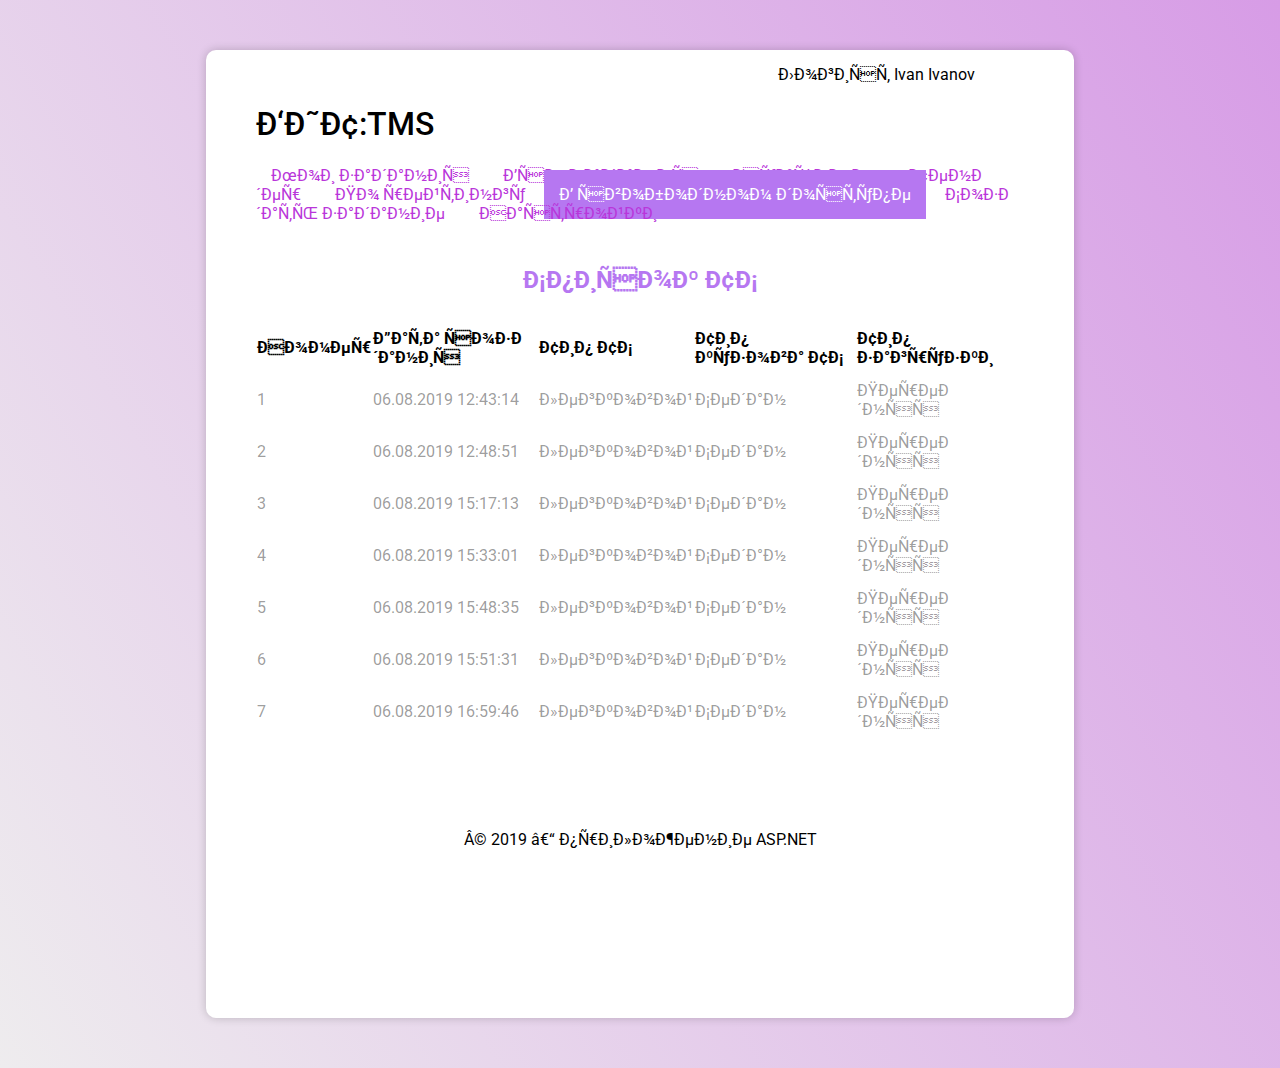
==== index.html @ 73862709 "origin" ====
<!DOCTYPE html>
<html style  js flexbox flexboxlegacy canvas canvastext webgl no-touch geolocation postmessage websqldatabase indexeddb hashchange history draganddrop websockets rgba hsla multiplebgs backgroundsize borderimage borderradius boxshadow textshadow opacity cssanimations csscolumns cssgradients cssreflections csstransforms csstransforms3d csstransitions fontface generatedcontent video audio localstorage sessionstorage webworkers applicationcache svg inlinesvg smil svgclippaths><head><meta http-equivContent-Type contenttext/html; charsetUTF-8>
<head>
    <meta nameviewport contentwidthdevice-width, initial-scale1.0>
    <title>Home Page – приложение ASP.NET</title>
    <link href="https://fonts.googleapis.com/css?family=Exo+2:200&display=swap" rel="stylesheet">
    <link href="https://fonts.googleapis.com/css?family=Alegreya+Sans+SC:300&display=swap" rel="stylesheet">
    <link href="https://fonts.googleapis.com/css?family=Montserrat:100&display=swap" rel="stylesheet">
    <link href="https://fonts.googleapis.com/css?family=Source+Sans+Pro:200i&display=swap" rel="stylesheet">
    <link href="https://fonts.googleapis.com/css?family=Roboto:300&display=swap" rel="stylesheet">
	<link href="styles.css" rel="stylesheet">
</head>
<body>
    <div class="body-content">
        <div class="logged-in-user">
            <span>Логист Ivan Ivanov</span>
            <img src="images/arrowDown.png" width="20px" height="15px" onclick="goOut()"/>
            <a href="#" class="out">Выйти</a>
        </div>

        <div class="BIT-TMS">
            <h1>БИТ:TMS</h1>
        </div>

        <div class="logistian-menu">
            <span><a>Мои задания</a></span>
            <span><a>Все задания</a></span> 
            <span><a>Аукцион</a></span> 
            <span><a>Тендер</a></span> 
            <span><a>По рейтингу</a></span> 
            <span><a>В свободном доступе</a></span> 
            <span><a >Создать задание</a></span>
            <span><a>Настройки</a></span>
        </div>
        <div class="list">
            <div class="table-title">
                <h2>Список ТС</h2>
            </div>
            <table class="list-table">
                <tbody>
                    <tr>
                        <td>Номер </td>
                        <td>Дата создания </td>
                        <td>Тип ТС</td>
                        <td>Тип кузова ТС</td>
                        <td>Тип загрузки</td>
                    </tr>
                    <tr>
                        <td>1</td>
                        <td>06.08.2019 12:43:14</td>
                        <td>легковой</td>
                        <td>Седан</td>
                        <td>Передняя</td>
                    </tr>
                    <tr>
                        <td>2</td>
                        <td>06.08.2019 12:48:51</td>
                        <td>легковой</td>
                        <td>Седан</td>
                        <td>Передняя</td>
                    </tr>
                    <tr>
                        <td>3</td>
                        <td>06.08.2019 15:17:13</td>
                        <td>легковой</td>
                        <td>Седан</td>
                        <td>Передняя</td>
                    </tr>
                    <tr>
                        <td>4</td>
                        <td>06.08.2019 15:33:01</td>
                        <td>легковой</td>
                        <td>Седан</td>
                        <td>Передняя</td>
                    </tr>
                    <tr>
                        <td>5</td>
                        <td>06.08.2019 15:48:35</td>
                        <td>легковой</td>
                        <td>Седан</td>
                        <td>Передняя</td>
                    </tr>
                    <tr>
                        <td>6</td>
                        <td>06.08.2019 15:51:31</td>
                        <td>легковой</td>
                        <td>Седан</td>
                        <td>Передняя</td>
                    </tr>
                    <tr>
                        <td>7</td>
                        <td>06.08.2019 16:59:46</td>
                        <td>легковой</td>
                        <td>Седан</td>
                        <td>Передняя</td>
                    </tr>
                </tbody>
            </table>
        </div>
        <div class="footer">
            <p>© 2019 – приложение ASP.NET</p>
        </div>
    </div>
</body>

<script type="text/javascript">
    function goOut() {
        if(document.querySelector('.out').style.display == ''){
            document.querySelector('.out').style.display = 'block';
            document.querySelector('.out').style.position = "absolute";
            document.querySelector('.out').style.right = "50px";
        } else if(document.querySelector('.out').style.display == 'block'){
            document.querySelector('.out').style.display = '';
        }
    }
</script>
</html>
---- styles.css ----
body {
	background: linear-gradient(-120deg,/*black,white);*/#d79ce6,#eeecee);
	padding: 0;
	margin: 0;
}

@media (min-height: 645px){
	.footer {
		margin-top: 12%;
	}
}

.body-content {
	margin: 0 auto;
	margin-top: 50px;
	margin-bottom: 50px;
	padding-left: 50px;
	padding-right: 50px;
	background: white;
	font-family: 'Roboto', sans-serif;
	width: 60%;
	height: 968px;
	font-size: 16px;
	border-radius: 10px;
	box-shadow: 0 0 10px rgba(0, 0, 0, 0.2); /* Параметры тени */
}

.footer {
	text-align: center;
}

.logged-in-user {
	position: relative;
	padding: 15px 25px 0 0;
}



.BIT-TMS {
	margin-bottom: 3%;
	font-weight: bold;
}

.logistian-menu span {
	cursor: pointer;
	text-align: center;
	padding: 15px;
	color: rgb(185, 54, 218);
}

.logistian-menu span:nth-child(6) {
	background: rgb(182, 119, 241);
	color: white;
}


h1,h2 {
	font-weight: 500;
}

h2 {
	text-align: center;
	color: rgb(182, 119, 241);
	font-weight: bold;
}


table tbody td {
	height: 50px;
}

table tbody tr:first-child td{
	font-weight: bold;
}

.logged-in-user {
	text-align: right;
}

.table-title {
	width: 100%;
	margin-bottom: 1%;
}

.table-title h1 {
	font-weight: normal;
}

.list {
	display: flex;
	justify-content: center;
	flex-wrap: wrap;
	margin-top: 3%;
}

.list-table {
	min-width: 100%;
	border-spacing: 0;
	height: auto;
}

.list-table tbody tr:nth-child(n+2) {
	color:rgba(0, 0, 0, 0.4);
	font-family: 'Roboto', sans-serif;
	/* font-family: 'Alegreya Sans', sans-serif; */
	/* font-family: 'Roboto', sans-serif; */
	/* font-family: 'Roboto', sans-serif;
	font-family: 'Source Sans Pro', sans-serif;
	font-family: 'Raleway', sans-serif;
	font-family: 'Titillium Web', sans-serif;
	font-family: 'Work Sans', sans-serif;
	font-family: 'Dosis', sans-serif;
	font-family: 'Kanit', sans-serif;
	font-family: 'Catamaran', sans-serif;
	font-family: 'Rajdhani', sans-serif;
	font-family: 'Assistant', sans-serif;
	font-family: 'Changa', sans-serif;
	font-family: 'Advent Pro', sans-serif;
	font-family: 'Biryani', sans-serif;
	font-family: 'Martel Sans', sans-serif;
	font-family: 'Miriam Libre', sans-serif;
	font-family: 'Dorsa', sans-serif; */
	/* font-family: 'Source Sans Pro', sans-serif; */
}

.list-table tbody tr:nth-child(n+2):hover {
	box-shadow: 0px 0px 10px 0px rgba(0, 0, 0, 0.1);
}

/* .list-table tbody tr:nth-child(n+2) td {
	padding-top: 9px;
	padding-bottom: 9px;
} */
.out {
	display: none;
}
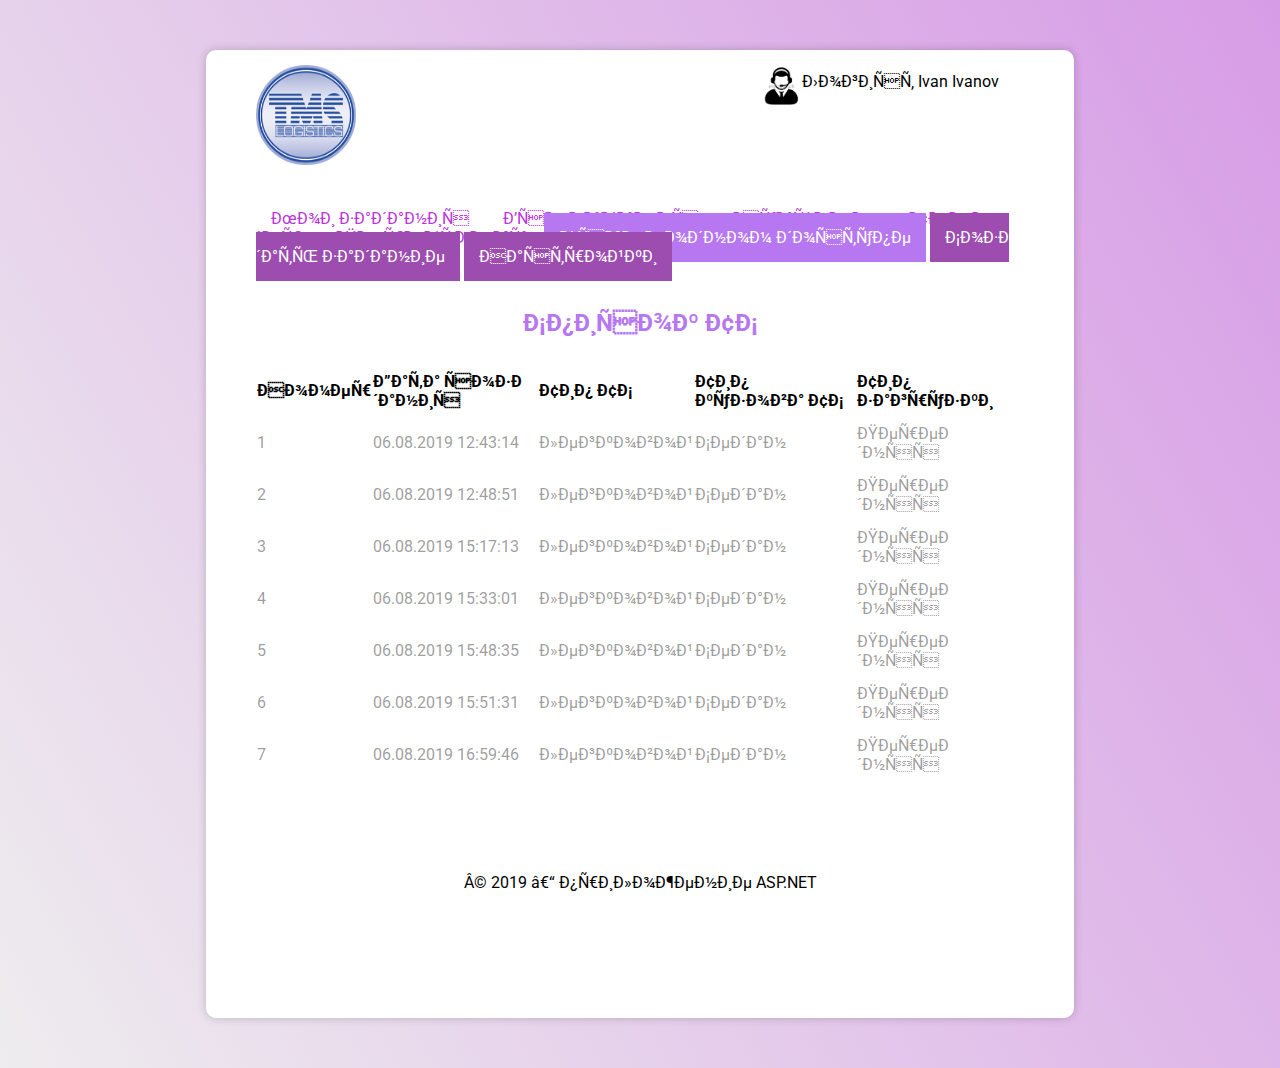
==== commit 7049c168: "коммит для доработок" ====
--- a/index.html
+++ b/index.html
@@ -13,13 +13,10 @@
 <body>
     <div class="body-content">
         <div class="logged-in-user">
-            <span>Логист Ivan Ivanov</span>
-            <img src="images/arrowDown.png" width="20px" height="15px" onclick="goOut()"/>
+            <span class="logo"><img src="images/logo.png" height="100px" width="100px"></span>
+            <img src="images/logist.png" width="40px" height="40px" onclick="goOut()"/>
+            <span class="user-name">Логист Ivan Ivanov</span>
             <a href="#" class="out">Выйти</a>
-        </div>
-
-        <div class="BIT-TMS">
-            <h1>БИТ:TMS</h1>
         </div>
 
         <div class="logistian-menu">
@@ -108,7 +105,8 @@
         if(document.querySelector('.out').style.display == ''){
             document.querySelector('.out').style.display = 'block';
             document.querySelector('.out').style.position = "absolute";
-            document.querySelector('.out').style.right = "50px";
+            document.querySelector('.out').style.right = "410px";
+            document.querySelector('.out').style.top = "100px";
         } else if(document.querySelector('.out').style.display == 'block'){
             document.querySelector('.out').style.display = '';
         }
--- a/styles.css
+++ b/styles.css
@@ -1,5 +1,5 @@
 body {
-	background: linear-gradient(-120deg,/*black,white);*/#d79ce6,#eeecee);
+	background: linear-gradient(-120deg,#d79ce6,#eeecee);
 	padding: 0;
 	margin: 0;
 }
@@ -30,15 +30,22 @@
 }
 
 .logged-in-user {
-	position: relative;
+	display: flex;
 	padding: 15px 25px 0 0;
+	margin: 0 0 40px 0;
 }
 
+.logged-in-user .logo {
+	flex-grow: 1;
+	text-align: left;
+}
 
+.logged-in-user .user-name {
+	padding-top: 1% 
+}
 
-.BIT-TMS {
-	margin-bottom: 3%;
-	font-weight: bold;
+.logged-in-user img {
+	cursor: pointer;
 }
 
 .logistian-menu span {
@@ -46,6 +53,12 @@
 	text-align: center;
 	padding: 15px;
 	color: rgb(185, 54, 218);
+}
+
+.logistian-menu span:nth-child(7),
+.logistian-menu span:nth-child(8) {
+	background: rgb(156, 77, 175);
+	color: white;
 }
 
 .logistian-menu span:nth-child(6) {
@@ -71,10 +84,6 @@
 
 table tbody tr:first-child td{
 	font-weight: bold;
-}
-
-.logged-in-user {
-	text-align: right;
 }
 
 .table-title {
@@ -124,7 +133,7 @@
 }
 
 .list-table tbody tr:nth-child(n+2):hover {
-	box-shadow: 0px 0px 10px 0px rgba(0, 0, 0, 0.1);
+	box-shadow: 0px 0px 10px 0px rgba(0, 0, 0, 0.4);
 }
 
 /* .list-table tbody tr:nth-child(n+2) td {
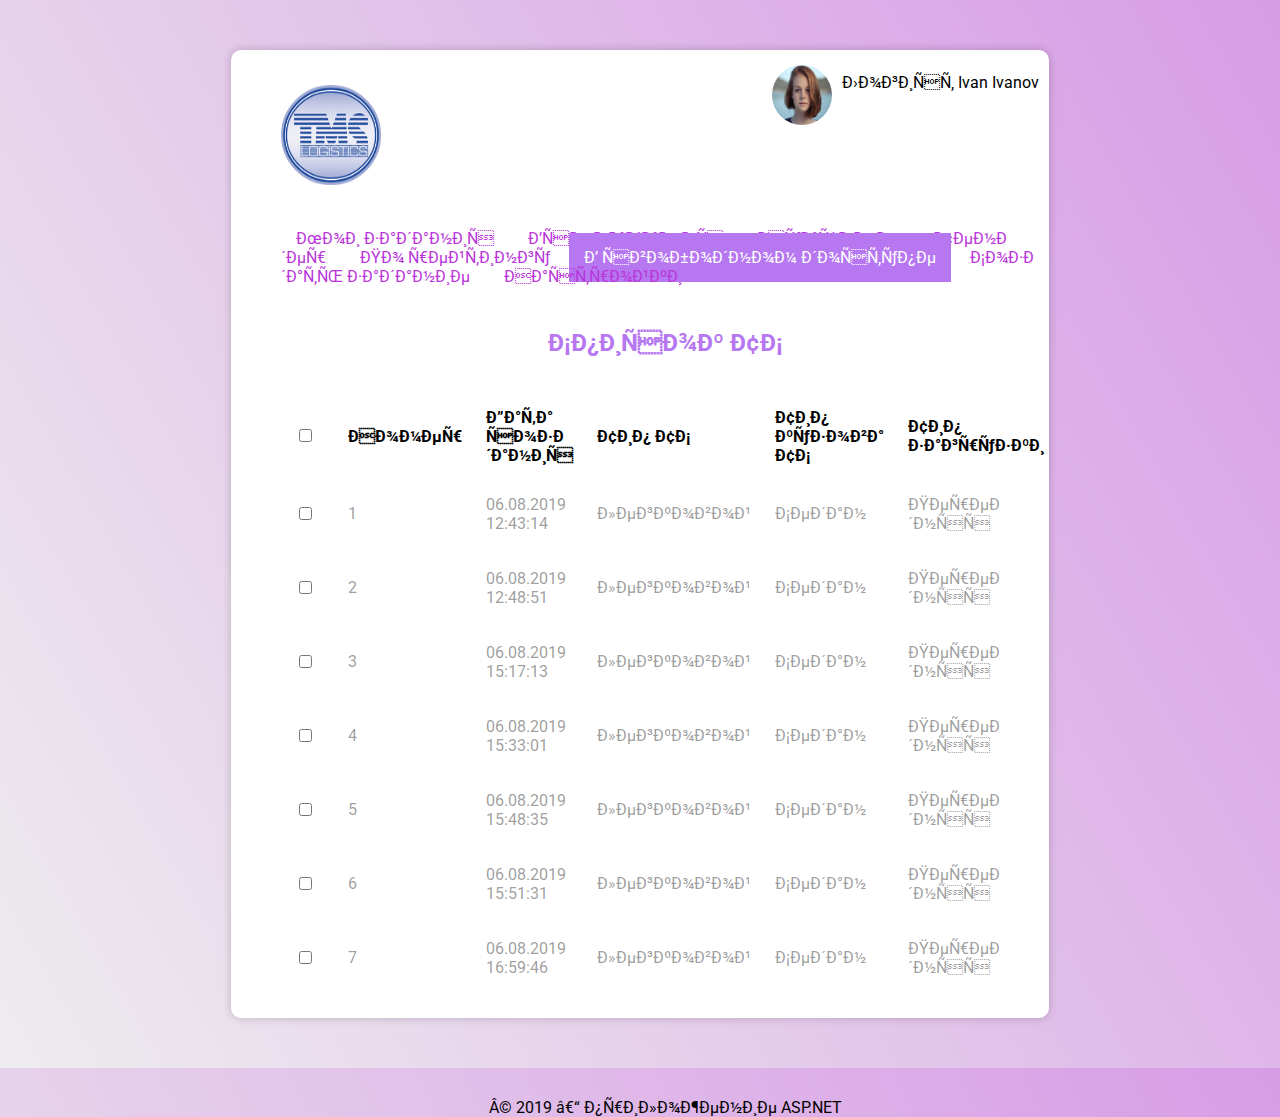
==== commit ba2a23a7: "сделал правки макета" ====
--- a/index.html
+++ b/index.html
@@ -14,7 +14,7 @@
     <div class="body-content">
         <div class="logged-in-user">
             <span class="logo"><img src="images/logo.png" height="100px" width="100px"></span>
-            <img src="images/logist.png" width="40px" height="40px" onclick="goOut()"/>
+            <img src="images/real_user.png" width="60px" height="60px" class="user-photo" onclick="goOut()"/>
             <span class="user-name">Логист Ivan Ivanov</span>
             <a href="#" class="out">Выйти</a>
         </div>
@@ -36,6 +36,7 @@
             <table class="list-table">
                 <tbody>
                     <tr>
+                        <td><input type="checkbox" class=""/></td>
                         <td>Номер </td>
                         <td>Дата создания </td>
                         <td>Тип ТС</td>
@@ -43,6 +44,7 @@
                         <td>Тип загрузки</td>
                     </tr>
                     <tr>
+                        <td><input type="checkbox" class=""/></td>
                         <td>1</td>
                         <td>06.08.2019 12:43:14</td>
                         <td>легковой</td>
@@ -50,6 +52,7 @@
                         <td>Передняя</td>
                     </tr>
                     <tr>
+                        <td><input type="checkbox" class=""/></td>
                         <td>2</td>
                         <td>06.08.2019 12:48:51</td>
                         <td>легковой</td>
@@ -57,6 +60,7 @@
                         <td>Передняя</td>
                     </tr>
                     <tr>
+                        <td><input type="checkbox" class=""/></td>
                         <td>3</td>
                         <td>06.08.2019 15:17:13</td>
                         <td>легковой</td>
@@ -64,6 +68,7 @@
                         <td>Передняя</td>
                     </tr>
                     <tr>
+                        <td><input type="checkbox" class=""/></td>
                         <td>4</td>
                         <td>06.08.2019 15:33:01</td>
                         <td>легковой</td>
@@ -71,6 +76,7 @@
                         <td>Передняя</td>
                     </tr>
                     <tr>
+                        <td><input type="checkbox" class=""/></td>
                         <td>5</td>
                         <td>06.08.2019 15:48:35</td>
                         <td>легковой</td>
@@ -78,6 +84,7 @@
                         <td>Передняя</td>
                     </tr>
                     <tr>
+                        <td><input type="checkbox" class=""/></td>
                         <td>6</td>
                         <td>06.08.2019 15:51:31</td>
                         <td>легковой</td>
@@ -85,6 +92,7 @@
                         <td>Передняя</td>
                     </tr>
                     <tr>
+                        <td><input type="checkbox" class=""/></td>
                         <td>7</td>
                         <td>06.08.2019 16:59:46</td>
                         <td>легковой</td>
--- a/styles.css
+++ b/styles.css
@@ -15,7 +15,7 @@
 	margin-top: 50px;
 	margin-bottom: 50px;
 	padding-left: 50px;
-	padding-right: 50px;
+	/* padding-right: 50px; */
 	background: white;
 	font-family: 'Roboto', sans-serif;
 	width: 60%;
@@ -31,13 +31,19 @@
 
 .logged-in-user {
 	display: flex;
-	padding: 15px 25px 0 0;
+	padding: 15px 10px 0 0;
 	margin: 0 0 40px 0;
 }
 
 .logged-in-user .logo {
 	flex-grow: 1;
 	text-align: left;
+	margin: 20px 0 0 0;
+}
+
+.logged-in-user .user-photo {
+	border-radius: 30px;
+	margin: 0 10px 0 0;
 }
 
 .logged-in-user .user-name {
@@ -55,11 +61,11 @@
 	color: rgb(185, 54, 218);
 }
 
-.logistian-menu span:nth-child(7),
+/* .logistian-menu span:nth-child(7),
 .logistian-menu span:nth-child(8) {
 	background: rgb(156, 77, 175);
 	color: white;
-}
+} */
 
 .logistian-menu span:nth-child(6) {
 	background: rgb(182, 119, 241);
@@ -103,8 +109,8 @@
 }
 
 .list-table {
-	min-width: 100%;
-	border-spacing: 0;
+	min-width: 50%;
+	border-spacing: 22px;
 	height: auto;
 }
 
@@ -136,10 +142,14 @@
 	box-shadow: 0px 0px 10px 0px rgba(0, 0, 0, 0.4);
 }
 
-/* .list-table tbody tr:nth-child(n+2) td {
-	padding-top: 9px;
-	padding-bottom: 9px;
+.list-table tbody tr:nth-child(n+1) td:first-child {
+	padding: 0 10px 0 10px;
+}
+
+/* .list-table tbody tr:nth-child(n+2) td:nth-child(2) {
+	padding: 0 0 0 10px;
 } */
+
 .out {
 	display: none;
 }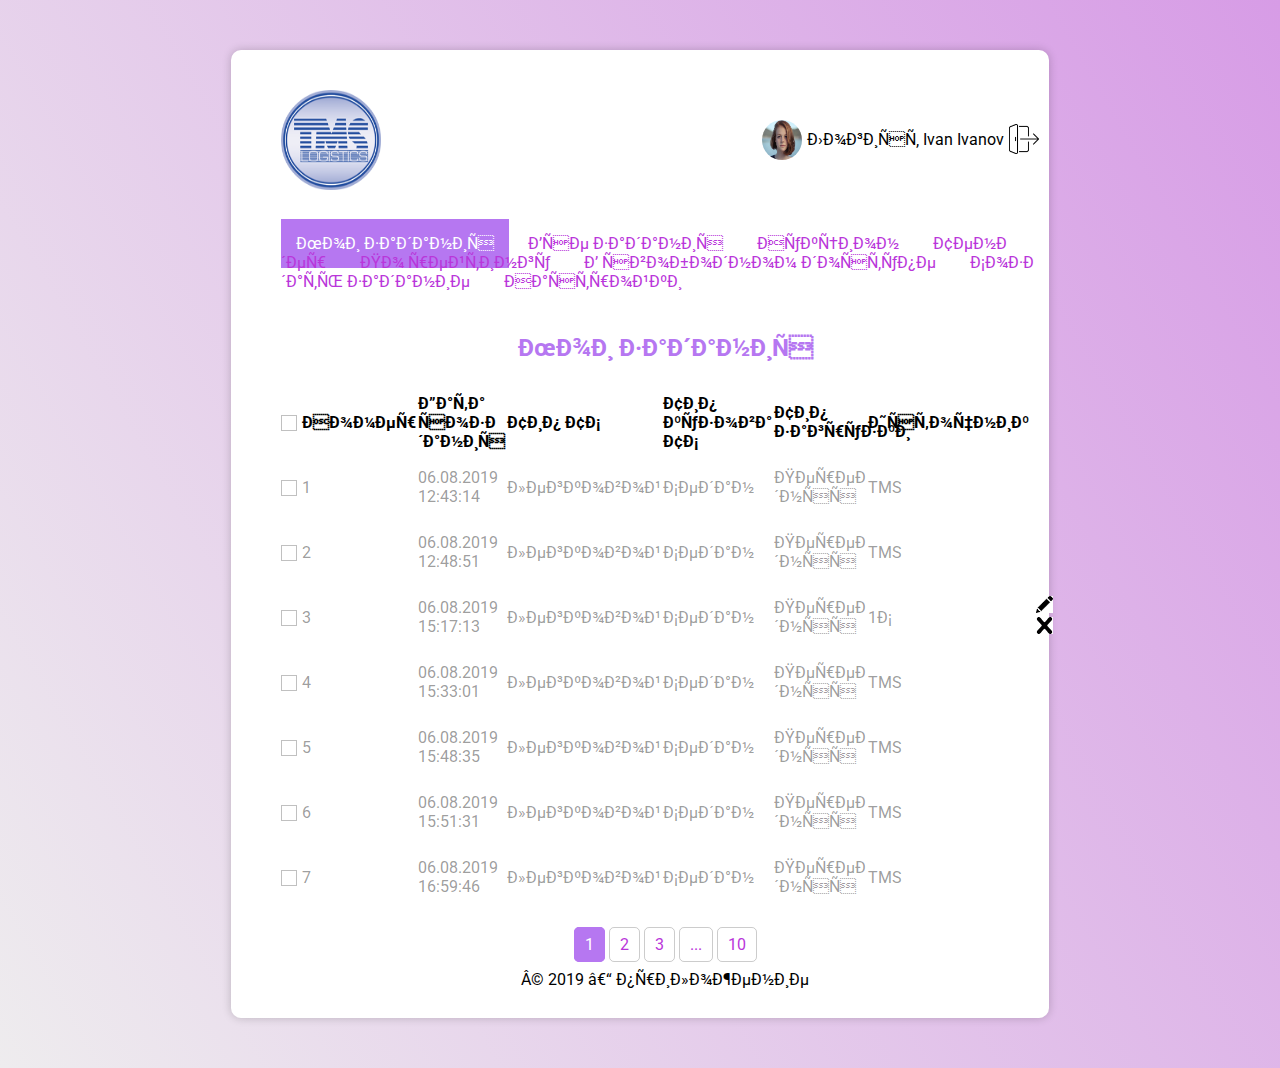
==== commit b6560d1a: "сделал правки" ====
--- a/index.html
+++ b/index.html
@@ -3,6 +3,7 @@
 <head>
     <meta nameviewport contentwidthdevice-width, initial-scale1.0>
     <title>Home Page – приложение ASP.NET</title>
+    <script type="text/javascript" src="https://code.jquery.com/jquery-3.3.1.js"></script>
     <link href="https://fonts.googleapis.com/css?family=Exo+2:200&display=swap" rel="stylesheet">
     <link href="https://fonts.googleapis.com/css?family=Alegreya+Sans+SC:300&display=swap" rel="stylesheet">
     <link href="https://fonts.googleapis.com/css?family=Montserrat:100&display=swap" rel="stylesheet">
@@ -14,9 +15,9 @@
     <div class="body-content">
         <div class="logged-in-user">
             <span class="logo"><img src="images/logo.png" height="100px" width="100px"></span>
-            <img src="images/real_user.png" width="60px" height="60px" class="user-photo" onclick="goOut()"/>
-            <span class="user-name">Логист Ivan Ivanov</span>
-            <a href="#" class="out">Выйти</a>
+                <span><img src="images/real_user.png" width="40px" height="40px" class="user-photo"/></span>
+                <span class="user-name">Логист Ivan Ivanov</span>
+                <span><img src="images/logout.png" width="30px" height="30px"></span>
         </div>
 
         <div class="logistian-menu">
@@ -31,93 +32,177 @@
         </div>
         <div class="list">
             <div class="table-title">
-                <h2>Список ТС</h2>
+                <h2>Мои задания</h2>
             </div>
             <table class="list-table">
                 <tbody>
                     <tr>
-                        <td><input type="checkbox" class=""/></td>
+                        <td>
+                            <div class="checkbox">
+                                <input type="checkbox" id="check1"/><label for="check1"></label>
+                            </div>
+                        </td>
                         <td>Номер </td>
                         <td>Дата создания </td>
                         <td>Тип ТС</td>
                         <td>Тип кузова ТС</td>
-                        <td>Тип загрузки</td>
-                    </tr>
-                    <tr>
-                        <td><input type="checkbox" class=""/></td>
+                        <td class="table-title-type-load">Тип загрузки</td>
+                        <td>Источник</td>
+                        <td class="for-button-edit-and-delete"></td>
+                    </tr>
+                    <tr>
+                        <td>
+                            <div class="checkbox">
+                                <input type="checkbox" id="check2"/><label for="check2"></label>
+                            </div>
+                        </td>
                         <td>1</td>
                         <td>06.08.2019 12:43:14</td>
                         <td>легковой</td>
                         <td>Седан</td>
                         <td>Передняя</td>
-                    </tr>
-                    <tr>
-                        <td><input type="checkbox" class=""/></td>
+                        <td>
+                            TMS
+                        </td>
+                        <td>
+                        </td>
+                    </tr>
+                    <tr>
+                        <td>
+                            <div class="checkbox">
+                                <input type="checkbox" id="check3"/><label for="check3"></label>
+                            </div>
+                        </td>
                         <td>2</td>
                         <td>06.08.2019 12:48:51</td>
                         <td>легковой</td>
                         <td>Седан</td>
                         <td>Передняя</td>
-                    </tr>
-                    <tr>
-                        <td><input type="checkbox" class=""/></td>
+                        <td>
+                            TMS
+                        </td>
+                        <td>
+                        </td>
+                    </tr>
+                    <tr>
+                        <td>
+                            <div class="checkbox">
+                                <input type="checkbox" id="check4"/><label for="check4"></label>
+                            </div>
+                        </td>
                         <td>3</td>
                         <td>06.08.2019 15:17:13</td>
                         <td>легковой</td>
                         <td>Седан</td>
                         <td>Передняя</td>
-                    </tr>
-                    <tr>
-                        <td><input type="checkbox" class=""/></td>
+                        <td>
+                            1С
+                        </td>
+                        <td>
+                            <span><img src="images/pencil-icon.png" alt="Редактировать"/></span>
+                            <span><img src="images/delete-icon.png" alt="Удалить"/></span>
+                        </td>
+                        
+                    </tr>
+                    <tr>
+                        <td>
+                            <div class="checkbox">
+                                <input type="checkbox" id="check5"/><label for="check5"></label>
+                            </div>
+                        </td>
                         <td>4</td>
                         <td>06.08.2019 15:33:01</td>
                         <td>легковой</td>
                         <td>Седан</td>
                         <td>Передняя</td>
-                    </tr>
-                    <tr>
-                        <td><input type="checkbox" class=""/></td>
+                        <td>
+                            TMS
+                        </td>
+                        <td>
+                        </td>
+                    </tr>
+                    <tr>
+                        <td>
+                            <div class="checkbox">
+                                <input type="checkbox" id="check6"/><label for="check6"></label>
+                            </div>
+                        </td>
                         <td>5</td>
                         <td>06.08.2019 15:48:35</td>
                         <td>легковой</td>
                         <td>Седан</td>
                         <td>Передняя</td>
-                    </tr>
-                    <tr>
-                        <td><input type="checkbox" class=""/></td>
+                        <td>
+                            TMS
+                        </td>
+                        <td>
+                        </td>
+                    </tr>
+                    <tr>
+                        <td>
+                            <div class="checkbox">
+                                <input type="checkbox" id="check7"/><label for="check7"></label>
+                            </div>
+                        </td>
                         <td>6</td>
                         <td>06.08.2019 15:51:31</td>
                         <td>легковой</td>
                         <td>Седан</td>
                         <td>Передняя</td>
-                    </tr>
-                    <tr>
-                        <td><input type="checkbox" class=""/></td>
+                        <td>
+                            TMS
+                        </td>
+                        <td>
+                        </td>
+                    </tr>
+                    <tr>
+                        <td>
+                            <div class="checkbox">
+                                <input type="checkbox" id="check8"/><label for="check8"></label>
+                            </div>
+                        </td>
                         <td>7</td>
                         <td>06.08.2019 16:59:46</td>
                         <td>легковой</td>
                         <td>Седан</td>
                         <td>Передняя</td>
+                        <td>
+                            TMS
+                        </td>
+                        <td>
+                        </td>
                     </tr>
                 </tbody>
             </table>
+            <div class="pagination">
+                <span>1</span>
+                <span>2</span>
+                <span>3</span>
+                <span>...</span>
+                <span>10</span>
+            </div>
         </div>
         <div class="footer">
-            <p>© 2019 – приложение ASP.NET</p>
+            <p>© 2019 – приложение</p>
         </div>
     </div>
 </body>
 
 <script type="text/javascript">
-    function goOut() {
-        if(document.querySelector('.out').style.display == ''){
-            document.querySelector('.out').style.display = 'block';
-            document.querySelector('.out').style.position = "absolute";
-            document.querySelector('.out').style.right = "410px";
-            document.querySelector('.out').style.top = "100px";
-        } else if(document.querySelector('.out').style.display == 'block'){
-            document.querySelector('.out').style.display = '';
-        }
-    }
+    // function goOut() {
+    //     if(document.querySelector('.out').style.display == ''){
+    //         document.querySelector('.out').style.display = 'block';
+    //         document.querySelector('.out').style.position = "absolute";
+    //         document.querySelector('.out').style.right = "410px";
+    //         document.querySelector('.out').style.top = "100px";
+    //     } else if(document.querySelector('.out').style.display == 'block'){
+    //         document.querySelector('.out').style.display = '';
+    //     }
+    // }
+
+    // $('.list-table tbody tr:nth-clild(n+2)').mouseover(function () {
+    //     let aa = this;
+    //     debugger;
+    // });
 </script>
 </html>--- a/styles.css
+++ b/styles.css
@@ -4,11 +4,11 @@
 	margin: 0;
 }
 
-@media (min-height: 645px){
+/* @media (min-height: 645px){
 	.footer {
 		margin-top: 12%;
 	}
-}
+} */
 
 .body-content {
 	margin: 0 auto;
@@ -31,27 +31,41 @@
 
 .logged-in-user {
 	display: flex;
-	padding: 15px 10px 0 0;
+	padding: 40px 10px 0 0;
 	margin: 0 0 40px 0;
 }
 
 .logged-in-user .logo {
 	flex-grow: 1;
 	text-align: left;
-	margin: 20px 0 0 0;
 }
 
 .logged-in-user .user-photo {
 	border-radius: 30px;
-	margin: 0 10px 0 0;
-}
-
-.logged-in-user .user-name {
-	padding-top: 1% 
+}
+
+.logged-in-user span:nth-child(n+2) {
+	margin: 30px 0 0 0;
+}
+
+.logged-in-user span:nth-child(3) {
+	padding: 10px 5px 0 5px;
+}
+
+.logged-in-user span:nth-child(4) {
+	margin-top: 34px;
 }
 
 .logged-in-user img {
 	cursor: pointer;
+}
+
+.user-data img {
+	padding: 10px 0 0 0;
+}
+
+.user-data .user-name {
+	margin: 0 0 10px 0;
 }
 
 .logistian-menu span {
@@ -61,13 +75,7 @@
 	color: rgb(185, 54, 218);
 }
 
-/* .logistian-menu span:nth-child(7),
-.logistian-menu span:nth-child(8) {
-	background: rgb(156, 77, 175);
-	color: white;
-} */
-
-.logistian-menu span:nth-child(6) {
+.logistian-menu span:nth-child(1) {
 	background: rgb(182, 119, 241);
 	color: white;
 }
@@ -109,33 +117,14 @@
 }
 
 .list-table {
-	min-width: 50%;
-	border-spacing: 22px;
+	min-width: 95%;
+	border-spacing: 0px;
 	height: auto;
 }
 
 .list-table tbody tr:nth-child(n+2) {
 	color:rgba(0, 0, 0, 0.4);
 	font-family: 'Roboto', sans-serif;
-	/* font-family: 'Alegreya Sans', sans-serif; */
-	/* font-family: 'Roboto', sans-serif; */
-	/* font-family: 'Roboto', sans-serif;
-	font-family: 'Source Sans Pro', sans-serif;
-	font-family: 'Raleway', sans-serif;
-	font-family: 'Titillium Web', sans-serif;
-	font-family: 'Work Sans', sans-serif;
-	font-family: 'Dosis', sans-serif;
-	font-family: 'Kanit', sans-serif;
-	font-family: 'Catamaran', sans-serif;
-	font-family: 'Rajdhani', sans-serif;
-	font-family: 'Assistant', sans-serif;
-	font-family: 'Changa', sans-serif;
-	font-family: 'Advent Pro', sans-serif;
-	font-family: 'Biryani', sans-serif;
-	font-family: 'Martel Sans', sans-serif;
-	font-family: 'Miriam Libre', sans-serif;
-	font-family: 'Dorsa', sans-serif; */
-	/* font-family: 'Source Sans Pro', sans-serif; */
 }
 
 .list-table tbody tr:nth-child(n+2):hover {
@@ -143,13 +132,77 @@
 }
 
 .list-table tbody tr:nth-child(n+1) td:first-child {
-	padding: 0 10px 0 10px;
-}
-
-/* .list-table tbody tr:nth-child(n+2) td:nth-child(2) {
-	padding: 0 0 0 10px;
+	padding: 0 20px 15px 10px;
+	text-align: center;
+}
+
+.list-table .table-title-type-load {
+	max-width: 50px;
+}
+
+.list-table tbody tr:nth-child(n+1) td:first-child input {
+	color: white;
+	width: 30px;
+}
+
+
+.list-table tbody tr:first-child td:last-child {
+	width: 58px;
+}
+
+/* .list-table tbody tr:first-child td:nth-child(7) {
+	width: 40px;
 } */
 
-.out {
-	display: none;
+.list-table tbody tr:nth-child(n+2) td:last-child {
+	margin-right: 10px;
+}
+
+.list-table tbody tr:nth-child(n+2) td:last-child span {
+	cursor: pointer;
+	margin: 0 5px 0 5px;
+	
+}
+
+.checkbox {
+	position:relative;
+}
+.checkbox input[type=checkbox] {
+	display:none;
+}
+.checkbox label:after {
+	content:'';
+	display:block;
+	height:14px;
+	width:14px;
+	border:1px solid rgba(46, 45, 45, 0.3);
+	position:absolute;
+	top:0;
+	left:0;
+}
+
+.checkbox input[type=checkbox]:checked + label:after {
+	outline:1px solid rgb(182, 119, 241);;
+	border:2px solid rgb(182, 119, 241);
+	width:10px;
+	height:10px;
+	background: url(images/check_mark.png);
+}
+
+.list .pagination {
+	margin: 25px 0px 0 0;
+}
+
+.list .pagination  span {
+	cursor: pointer;
+	padding: 7px 10px 7px 10px;
+	color: rgb(185, 54, 218);
+	border-radius: 5px;
+	border: 1px solid rgba(0, 0, 0, 0.2)
+}
+
+.list .pagination span:first-child{
+	background: rgb(182, 119, 241);
+	color: white;
+	border: 1px solid rgb(182, 119, 241);
 }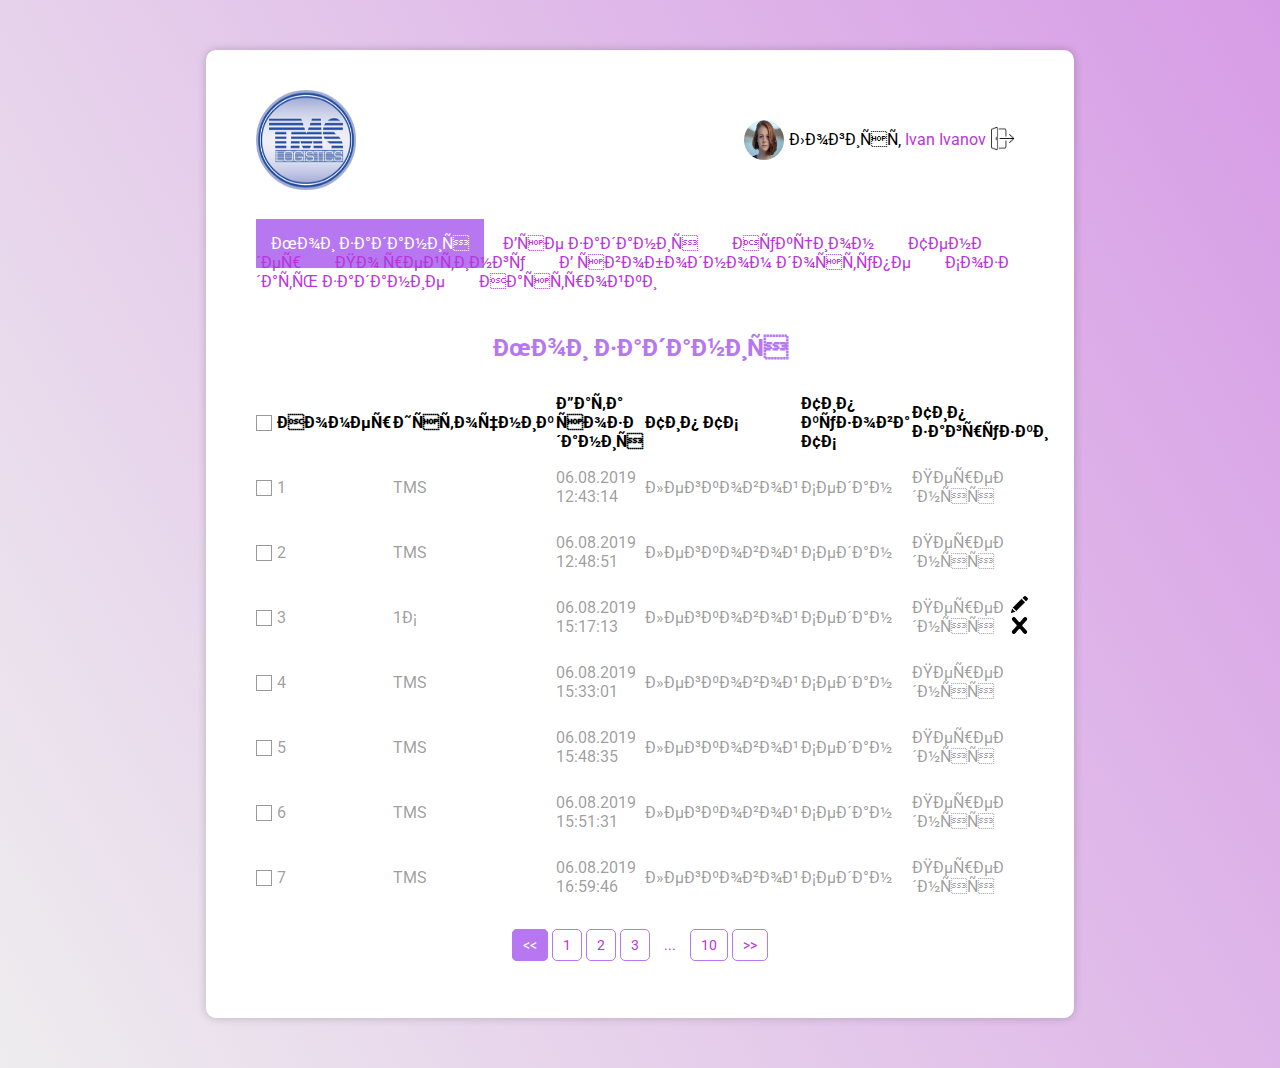
==== commit 1e2e4c31: "доработанный вариант интерфейса мои задания" ====
--- a/index.html
+++ b/index.html
@@ -16,8 +16,8 @@
         <div class="logged-in-user">
             <span class="logo"><img src="images/logo.png" height="100px" width="100px"></span>
                 <span><img src="images/real_user.png" width="40px" height="40px" class="user-photo"/></span>
-                <span class="user-name">Логист Ivan Ivanov</span>
-                <span><img src="images/logout.png" width="30px" height="30px"></span>
+                <span class="">Логист <span class="user-name">Ivan Ivanov</span></span>
+                <span><img src="images/logout.png" width="23px" height="23px"></span>
         </div>
 
         <div class="logistian-menu">
@@ -43,11 +43,11 @@
                             </div>
                         </td>
                         <td>Номер </td>
+                        <td>Источник</td>
                         <td>Дата создания </td>
                         <td>Тип ТС</td>
                         <td>Тип кузова ТС</td>
                         <td class="table-title-type-load">Тип загрузки</td>
-                        <td>Источник</td>
                         <td class="for-button-edit-and-delete"></td>
                     </tr>
                     <tr>
@@ -57,14 +57,14 @@
                             </div>
                         </td>
                         <td>1</td>
+                        <td>
+                            TMS
+                        </td>
                         <td>06.08.2019 12:43:14</td>
                         <td>легковой</td>
                         <td>Седан</td>
                         <td>Передняя</td>
                         <td>
-                            TMS
-                        </td>
-                        <td>
                         </td>
                     </tr>
                     <tr>
@@ -74,14 +74,14 @@
                             </div>
                         </td>
                         <td>2</td>
+                        <td>
+                            TMS
+                        </td>
                         <td>06.08.2019 12:48:51</td>
                         <td>легковой</td>
                         <td>Седан</td>
                         <td>Передняя</td>
                         <td>
-                            TMS
-                        </td>
-                        <td>
                         </td>
                     </tr>
                     <tr>
@@ -91,13 +91,13 @@
                             </div>
                         </td>
                         <td>3</td>
+                        <td>
+                            1С
+                        </td>
                         <td>06.08.2019 15:17:13</td>
                         <td>легковой</td>
                         <td>Седан</td>
                         <td>Передняя</td>
-                        <td>
-                            1С
-                        </td>
                         <td>
                             <span><img src="images/pencil-icon.png" alt="Редактировать"/></span>
                             <span><img src="images/delete-icon.png" alt="Удалить"/></span>
@@ -111,14 +111,14 @@
                             </div>
                         </td>
                         <td>4</td>
+                        <td>
+                            TMS
+                        </td>
                         <td>06.08.2019 15:33:01</td>
                         <td>легковой</td>
                         <td>Седан</td>
                         <td>Передняя</td>
                         <td>
-                            TMS
-                        </td>
-                        <td>
                         </td>
                     </tr>
                     <tr>
@@ -128,14 +128,14 @@
                             </div>
                         </td>
                         <td>5</td>
+                        <td>
+                            TMS
+                        </td>
                         <td>06.08.2019 15:48:35</td>
                         <td>легковой</td>
                         <td>Седан</td>
                         <td>Передняя</td>
                         <td>
-                            TMS
-                        </td>
-                        <td>
                         </td>
                     </tr>
                     <tr>
@@ -145,14 +145,14 @@
                             </div>
                         </td>
                         <td>6</td>
+                        <td>
+                            TMS
+                        </td>
                         <td>06.08.2019 15:51:31</td>
                         <td>легковой</td>
                         <td>Седан</td>
                         <td>Передняя</td>
                         <td>
-                            TMS
-                        </td>
-                        <td>
                         </td>
                     </tr>
                     <tr>
@@ -162,28 +162,27 @@
                             </div>
                         </td>
                         <td>7</td>
+                        <td>
+                            TMS
+                        </td>
                         <td>06.08.2019 16:59:46</td>
                         <td>легковой</td>
                         <td>Седан</td>
                         <td>Передняя</td>
-                        <td>
-                            TMS
-                        </td>
                         <td>
                         </td>
                     </tr>
                 </tbody>
             </table>
             <div class="pagination">
+                <span>&lt;&lt;</span>
                 <span>1</span>
                 <span>2</span>
                 <span>3</span>
                 <span>...</span>
                 <span>10</span>
+                <span>&gt;&gt;</span>
             </div>
-        </div>
-        <div class="footer">
-            <p>© 2019 – приложение</p>
         </div>
     </div>
 </body>
--- a/styles.css
+++ b/styles.css
@@ -3,19 +3,13 @@
 	padding: 0;
 	margin: 0;
 }
-
-/* @media (min-height: 645px){
-	.footer {
-		margin-top: 12%;
-	}
-} */
 
 .body-content {
 	margin: 0 auto;
 	margin-top: 50px;
 	margin-bottom: 50px;
 	padding-left: 50px;
-	/* padding-right: 50px; */
+	padding-right: 50px;
 	background: white;
 	font-family: 'Roboto', sans-serif;
 	width: 60%;
@@ -25,10 +19,6 @@
 	box-shadow: 0 0 10px rgba(0, 0, 0, 0.2); /* Параметры тени */
 }
 
-.footer {
-	text-align: center;
-}
-
 .logged-in-user {
 	display: flex;
 	padding: 40px 10px 0 0;
@@ -53,7 +43,7 @@
 }
 
 .logged-in-user span:nth-child(4) {
-	margin-top: 34px;
+	margin-top: 37px;
 }
 
 .logged-in-user img {
@@ -64,9 +54,11 @@
 	padding: 10px 0 0 0;
 }
 
-.user-data .user-name {
-	margin: 0 0 10px 0;
-}
+.user-name {
+	color: rgb(185, 54, 218);
+}
+
+
 
 .logistian-menu span {
 	cursor: pointer;
@@ -165,27 +157,27 @@
 }
 
 .checkbox {
-	position:relative;
+	position: relative;
 }
 .checkbox input[type=checkbox] {
-	display:none;
+	display: none;
 }
 .checkbox label:after {
-	content:'';
-	display:block;
-	height:14px;
-	width:14px;
-	border:1px solid rgba(46, 45, 45, 0.3);
-	position:absolute;
-	top:0;
-	left:0;
+	content: '';
+	display: block;
+	height: 14px;
+	width: 14px;
+	border: 1px solid rgba(0, 0, 0, 0.4);
+	position: absolute;
+	top: 0;
+	left: 0;
 }
 
 .checkbox input[type=checkbox]:checked + label:after {
-	outline:1px solid rgb(182, 119, 241);;
-	border:2px solid rgb(182, 119, 241);
-	width:10px;
-	height:10px;
+	outline: 1px solid rgb(182, 119, 241);;
+	border: 2px solid rgb(182, 119, 241);
+	width: 10px;
+	height: 10px;
 	background: url(images/check_mark.png);
 }
 
@@ -194,11 +186,15 @@
 }
 
 .list .pagination  span {
-	cursor: pointer;
+	font-size: 14px;
 	padding: 7px 10px 7px 10px;
 	color: rgb(185, 54, 218);
 	border-radius: 5px;
-	border: 1px solid rgba(0, 0, 0, 0.2)
+}
+
+.list .pagination span:not(:nth-child(5)) {
+	cursor: pointer;
+	border: 1px solid rgb(182, 119, 241);
 }
 
 .list .pagination span:first-child{
